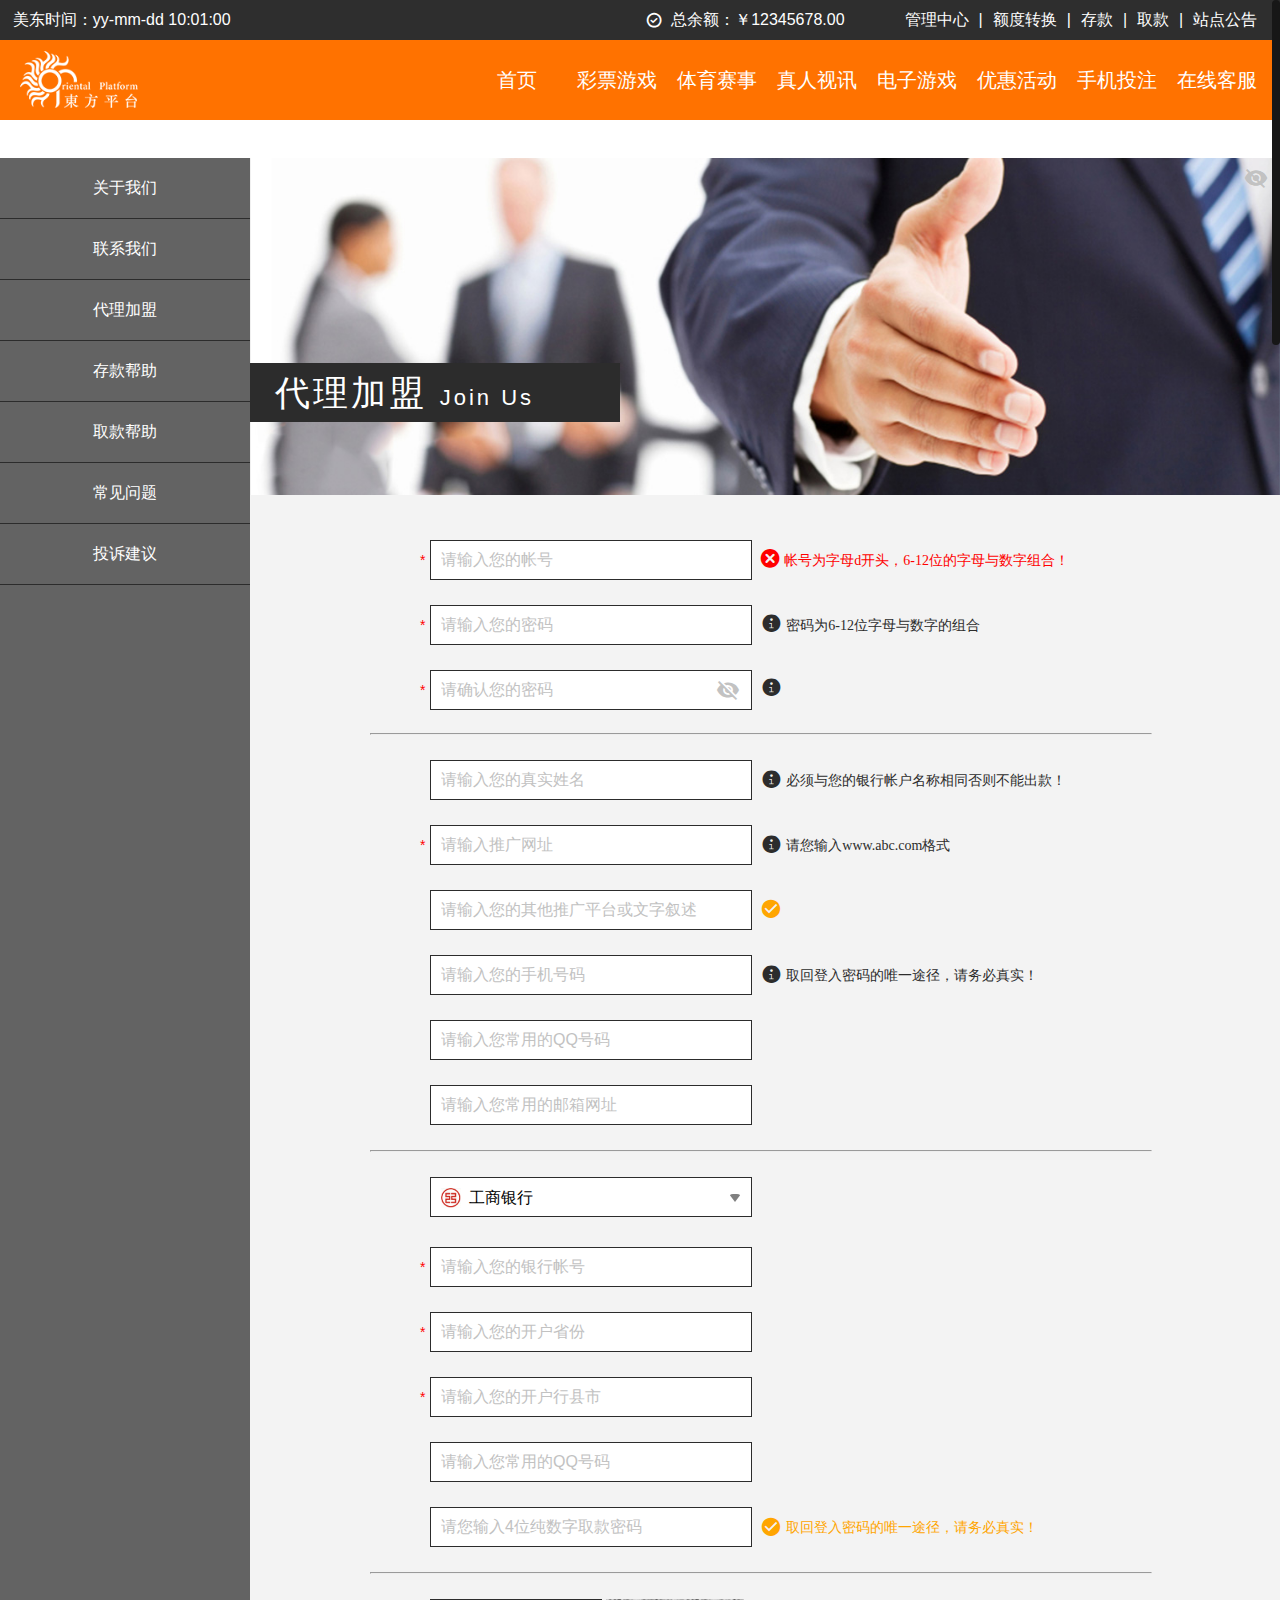
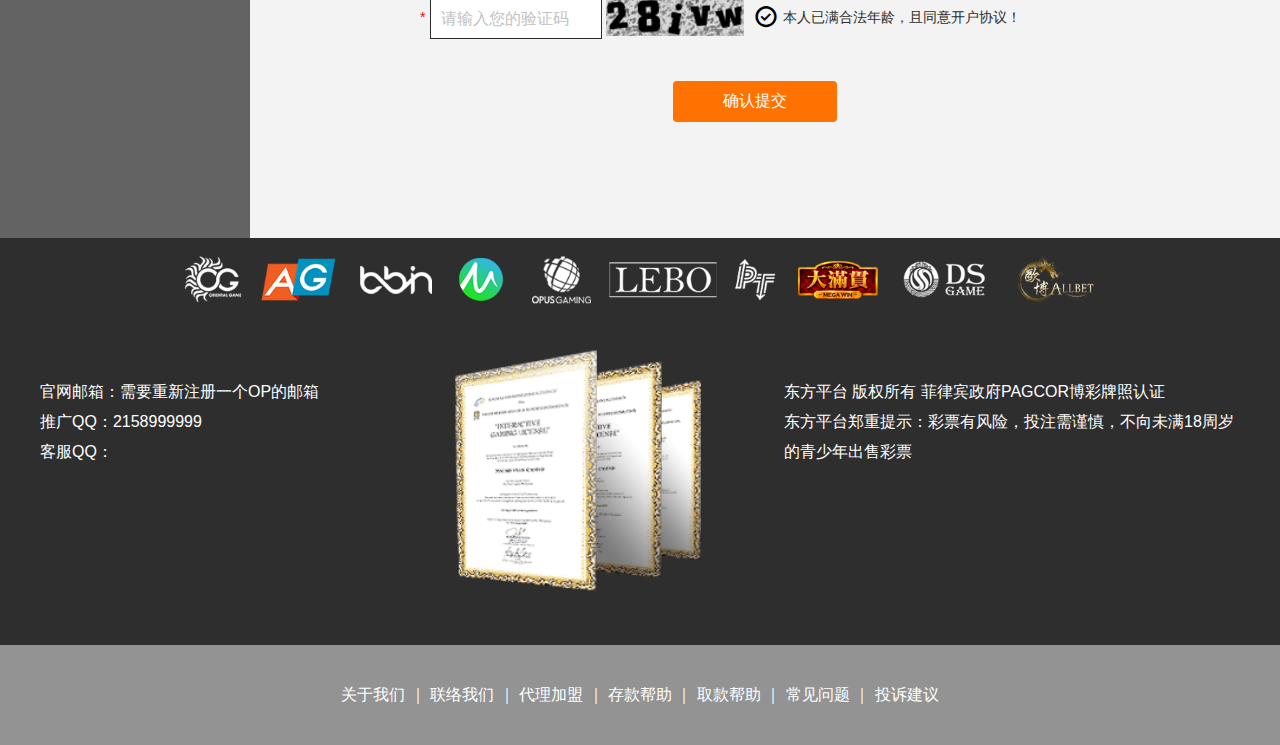
==== join.html @ 57358c48 "Add files via upload" ====
﻿<!DOCTYPE html>
<html>

<head>
    <title>代理加盟</title>
    <meta http-equiv="Content-Type" />
    <meta charset="UTF-8">
    <!--[if lt IE 9]>
    <script src="/js/html5shiv.js"></script>
    <![endif]-->
    <meta name="viewport" content="width=device-width, initial-scale=1">
    <link rel="stylesheet" href="stylesheets/marquee-prefixed.css" />
    <link rel="stylesheet" href="stylesheets/marquee.css" />
    <link rel="stylesheet" href="stylesheets/screen.css" />
    <link rel="stylesheet" href="css/icomoon.css" />

</head>

<body id="about">
    <!--header-->
    <nav id="nav"></nav>
    <!--************-->
    <div class="wrapper content">
        <div class="aboutbox joinbox wrapper-in">
            <div class="leftmenu">
                <a href="about.html">关于我们</a>
                <a href="contact.html">联系我们</a>
                <a href="join.html">代理加盟</a>
                <a href="deposit.html">存款帮助</a>
                <a href="withdraw.html">取款帮助</a>
                <a href="">常见问题</a>
                <a href="suggestion.html">投诉建议</a>
            </div>
            <div class="rightbox">
                <div class="banner">
                    <div class="banner-text">
                        <h1>代理加盟
                            <span>Join Us</span>
                        </h1>
                    </div>
                    <img src="images/banner/banner_03.jpg" alt="">
                </div>
                <div class="description">
                    <div class="formcenter">
                        <div class="formbox">
                            <div class="formgroup">
                                <span class="mark">*</span>
                                <input type="text" placeholder="请输入您的帐号">
                                <span class="mark icon-delete">帐号为字母d开头，6-12位的字母与数字组合！</span>
                            </div>
                            <div class="formgroup">
                                <span class="mark">*</span>
                                <input type="text" placeholder="请输入您的密码">
                                <span class="icon-visibility"></span>
                                <span class="mark text-black icon-information">密码为6-12位字母与数字的组合</span>
                            </div>
                            <div class="formgroup">
                                <span class="mark">*</span>
                                <div class="text-icon">
                                    <input type="text" placeholder="请确认您的密码">
                                    <span class="icon-visibility_off"></span>
                                </div>
                                <span class="text-black icon-information"></span>
                            </div>
                        </div>
                        <hr>
                        <div class="formbox">
                            <div class="formgroup nomark">
                                <input type="text" placeholder="请输入您的真实姓名">
                                <span class="mark text-black icon-information">必须与您的银行帐户名称相同否则不能出款！</span>
                            </div>
                            <div class="formgroup">
                                <span class="mark">*</span>
                                <input type="text" placeholder="请输入推广网址">
                                <span class="mark text-black icon-information">请您输入www.abc.com格式</span>
                            </div>
                            <div class="formgroup nomark">
                                <input type="text" placeholder="请输入您的其他推广平台或文字叙述">
                                <span class="text-orange icon-check_circle"></span>
                            </div>
                            <div class="formgroup nomark">
                                <input type="text" placeholder="请输入您的手机号码">
                                <span class="text-black mark icon-information">取回登入密码的唯一途径，请务必真实！</span>
                            </div>
                            <div class="formgroup nomark">
                                <input type="text" placeholder="请输入您常用的QQ号码">
                            </div>
                            <div class="formgroup nomark">
                                <input type="text" placeholder="请输入您常用的邮箱网址">
                            </div>
                        </div>
                        <hr>
                        <div class="formbox">
                            <div class="formgroup nomark choose">
                                <div class="choose-container">
                                    <div class="select"><img src="images/brand-icon.jpg" width="20">
                                        <h1>工商银行</h1>
                                    </div>
                                    <ul class="area-dropdown">
                                        <li class="bankname"><img src="images/brand-icon.jpg" width="20">
                                            <h1>工商银行</h1>
                                        </li>
                                        <li class="bankname"><img src="images/brand-icon.jpg" width="20">
                                            <h1>工商银行</h1>
                                        </li>
                                        <li class="bankname"><img src="images/brand-icon.jpg" width="20">
                                            <h1>工商银行</h1>
                                        </li>
                                        <li class="bankname"><img src="images/brand-icon.jpg" width="20">
                                            <h1>工商银行</h1>
                                        </li>
                                        <li class="bankname"><img src="images/brand-icon.jpg" width="20">
                                            <h1>工商银行</h1>
                                        </li>
                                    </ul>
                                </div>
                            </div>
                            <div class="formgroup">
                                <span class="mark">*</span>
                                <input type="text" placeholder="请输入您的银行帐号">
                            </div>
                            <div class="formgroup">
                                <span class="mark">*</span>
                                <input type="text" placeholder="请输入您的开户省份">
                                <span></span>
                            </div>
                            <div class="formgroup">
                                <span class="mark">*</span>
                                <input type="text" placeholder="请输入您的开户行县市">
                            </div>
                            <div class="formgroup nomark">
                                <input type="text" placeholder="请输入您常用的QQ号码">
                            </div>
                            <div class="formgroup nomark">
                                <input type="text" placeholder="请您输入4位纯数字取款密码">
                                <span class="icon-visibility_off"></span>
                                <span class="mark text-orange icon-check_circle">取回登入密码的唯一途径，请务必真实！</span>
                            </div>
                        </div>
                        <hr>
                        <div class="formbox">
                            <div class="formgroup verifyform">
                                <span class="mark">*</span>
                                <input type="text" placeholder="请输入您的验证码">
                                <img src="images/verify.jpg" alt="">
                                <span class="icon-checkmark"></span><span class="mark text-black">本人已满合法年龄，且同意开户协议！</span>
                            </div>
                        </div>
                    </div>
                    <div class="formbutton">
                        <button class="confirm">确认提交</button>
                    </div>
                </div>
            </div>
        </div>
    </div>
    <!---->
    <!--copyright-->
    <div class="copyright wrapper"></div>
    <!---->
    <!--footer-->
    <div class="footer wrapper"></div>

    <script src="js/jquery-1.12.3.min.js"></script>
    <script src="js/jquery.nicescroll.js"></script>
    <script src="js/html5zoo.js"></script>
    <script src="js/lovelygallery.js"></script>
    <script src="js/vue.min.js"></script>
    <script src="js/myjs.js"></script>
    <script>
        $('.choose-container').mouseover(function() {
            $('.select').addClass('up');
            $('.area-dropdown').css('visibility', 'visible');
        }).mouseout(function() {
            $('.select').removeClass('up');
            $('.area-dropdown').css('visibility', 'hidden');
        });
    </script>
</body>

</html>
---- stylesheets/marquee-prefixed.css ----
.marquee {
  overflow: hidden;
}
.marquee.marquee-speed-drowsy:before {
  -webkit-animation-duration: 30s;
          animation-duration: 30s;
}
.marquee.marquee-speed-slow:before {
  -webkit-animation-duration: 20s;
          animation-duration: 20s;
}
.marquee.marquee-speed-custom:before {
  -webkit-animation-duration: inherit;
          animation-duration: inherit;
}
.marquee.marquee-speed-normal:before {
  -webkit-animation-duration: 10s;
          animation-duration: 10s;
}
.marquee.marquee-speed-fast:before {
  -webkit-animation-duration: 7s;
          animation-duration: 7s;
}
.marquee.marquee-speed-swift:before {
  -webkit-animation-duration: 5s;
          animation-duration: 5s;
}
.marquee.marquee-speed-hyper:before {
  -webkit-animation-duration: 2s;
          animation-duration: 2s;
}
@-webkit-keyframes movement-smooth {
  from {
    -webkit-transform: translateX(0%);
            transform: translateX(0%);
    left: 100%;
  }
  to {
    -webkit-transform: translateX(-100%);
            transform: translateX(-100%);
    left: 0%;
  }
}
@keyframes movement-smooth {
  from {
    -webkit-transform: translateX(0%);
            transform: translateX(0%);
    left: 100%;
  }
  to {
    -webkit-transform: translateX(-100%);
            transform: translateX(-100%);
    left: 0%;
  }
}
@-webkit-keyframes movement-steps20 {
  0% {
    -webkit-transform: translateX(0%);
            transform: translateX(0%);
    left: 100%;
  }
  5%,
  9.99% {
    -webkit-transform: translateX(-5%);
            transform: translateX(-5%);
    left: 95%;
  }
  10%,
  14.99% {
    -webkit-transform: translateX(-10%);
            transform: translateX(-10%);
    left: 90%;
  }
  15%,
  19.99% {
    -webkit-transform: translateX(-15%);
            transform: translateX(-15%);
    left: 85%;
  }
  20%,
  24.99% {
    -webkit-transform: translateX(-20%);
            transform: translateX(-20%);
    left: 80%;
  }
  25%,
  29.99% {
    -webkit-transform: translateX(-25%);
            transform: translateX(-25%);
    left: 75%;
  }
  30%,
  34.99% {
    -webkit-transform: translateX(-30%);
            transform: translateX(-30%);
    left: 70%;
  }
  35%,
  39.99% {
    -webkit-transform: translateX(-35%);
            transform: translateX(-35%);
    left: 65%;
  }
  40%,
  44.99% {
    -webkit-transform: translateX(-40%);
            transform: translateX(-40%);
    left: 60%;
  }
  45%,
  49.99% {
    -webkit-transform: translateX(-45%);
            transform: translateX(-45%);
    left: 55%;
  }
  50%,
  54.99% {
    -webkit-transform: translateX(-50%);
            transform: translateX(-50%);
    left: 50%;
  }
  55%,
  59.99% {
    -webkit-transform: translateX(-55%);
            transform: translateX(-55%);
    left: 45%;
  }
  60%,
  64.99% {
    -webkit-transform: translateX(-60%);
            transform: translateX(-60%);
    left: 40%;
  }
  65%,
  69.99% {
    -webkit-transform: translateX(-65%);
            transform: translateX(-65%);
    left: 35%;
  }
  70%,
  74.99% {
    -webkit-transform: translateX(-70%);
            transform: translateX(-70%);
    left: 30%;
  }
  75%,
  79.99% {
    -webkit-transform: translateX(-75%);
            transform: translateX(-75%);
    left: 25%;
  }
  80%,
  84.99% {
    -webkit-transform: translateX(-80%);
            transform: translateX(-80%);
    left: 20%;
  }
  85%,
  89.99% {
    -webkit-transform: translateX(-85%);
            transform: translateX(-85%);
    left: 15%;
  }
  90%,
  94.99% {
    -webkit-transform: translateX(-90%);
            transform: translateX(-90%);
    left: 10%;
  }
  95%,
  99.99% {
    -webkit-transform: translateX(-95%);
            transform: translateX(-95%);
    left: 5%;
  }
  100% {
    -webkit-transform: translateX(-100%);
            transform: translateX(-100%);
    left: 0%;
  }
}
@keyframes movement-steps20 {
  0% {
    -webkit-transform: translateX(0%);
            transform: translateX(0%);
    left: 100%;
  }
  5%,
  9.99% {
    -webkit-transform: translateX(-5%);
            transform: translateX(-5%);
    left: 95%;
  }
  10%,
  14.99% {
    -webkit-transform: translateX(-10%);
            transform: translateX(-10%);
    left: 90%;
  }
  15%,
  19.99% {
    -webkit-transform: translateX(-15%);
            transform: translateX(-15%);
    left: 85%;
  }
  20%,
  24.99% {
    -webkit-transform: translateX(-20%);
            transform: translateX(-20%);
    left: 80%;
  }
  25%,
  29.99% {
    -webkit-transform: translateX(-25%);
            transform: translateX(-25%);
    left: 75%;
  }
  30%,
  34.99% {
    -webkit-transform: translateX(-30%);
            transform: translateX(-30%);
    left: 70%;
  }
  35%,
  39.99% {
    -webkit-transform: translateX(-35%);
            transform: translateX(-35%);
    left: 65%;
  }
  40%,
  44.99% {
    -webkit-transform: translateX(-40%);
            transform: translateX(-40%);
    left: 60%;
  }
  45%,
  49.99% {
    -webkit-transform: translateX(-45%);
            transform: translateX(-45%);
    left: 55%;
  }
  50%,
  54.99% {
    -webkit-transform: translateX(-50%);
            transform: translateX(-50%);
    left: 50%;
  }
  55%,
  59.99% {
    -webkit-transform: translateX(-55%);
            transform: translateX(-55%);
    left: 45%;
  }
  60%,
  64.99% {
    -webkit-transform: translateX(-60%);
            transform: translateX(-60%);
    left: 40%;
  }
  65%,
  69.99% {
    -webkit-transform: translateX(-65%);
            transform: translateX(-65%);
    left: 35%;
  }
  70%,
  74.99% {
    -webkit-transform: translateX(-70%);
            transform: translateX(-70%);
    left: 30%;
  }
  75%,
  79.99% {
    -webkit-transform: translateX(-75%);
            transform: translateX(-75%);
    left: 25%;
  }
  80%,
  84.99% {
    -webkit-transform: translateX(-80%);
            transform: translateX(-80%);
    left: 20%;
  }
  85%,
  89.99% {
    -webkit-transform: translateX(-85%);
            transform: translateX(-85%);
    left: 15%;
  }
  90%,
  94.99% {
    -webkit-transform: translateX(-90%);
            transform: translateX(-90%);
    left: 10%;
  }
  95%,
  99.99% {
    -webkit-transform: translateX(-95%);
            transform: translateX(-95%);
    left: 5%;
  }
  100% {
    -webkit-transform: translateX(-100%);
            transform: translateX(-100%);
    left: 0%;
  }
}
@-webkit-keyframes movement-steps10 {
  0% {
    -webkit-transform: translateX(0%);
            transform: translateX(0%);
    left: 100%;
  }
  10%,
  19.99% {
    -webkit-transform: translateX(-10%);
            transform: translateX(-10%);
    left: 90%;
  }
  20%,
  29.99% {
    -webkit-transform: translateX(-20%);
            transform: translateX(-20%);
    left: 80%;
  }
  30%,
  39.99% {
    -webkit-transform: translateX(-30%);
            transform: translateX(-30%);
    left: 70%;
  }
  40%,
  49.99% {
    -webkit-transform: translateX(-40%);
            transform: translateX(-40%);
    left: 60%;
  }
  50%,
  59.99% {
    -webkit-transform: translateX(-50%);
            transform: translateX(-50%);
    left: 50%;
  }
  60%,
  69.99% {
    -webkit-transform: translateX(-60%);
            transform: translateX(-60%);
    left: 40%;
  }
  70%,
  79.99% {
    -webkit-transform: translateX(-70%);
            transform: translateX(-70%);
    left: 30%;
  }
  80%,
  89.99% {
    -webkit-transform: translateX(-80%);
            transform: translateX(-80%);
    left: 20%;
  }
  90%,
  99.99% {
    -webkit-transform: translateX(-90%);
            transform: translateX(-90%);
    left: 10%;
  }
  100% {
    -webkit-transform: translateX(-100%);
            transform: translateX(-100%);
    left: 0%;
  }
}
@keyframes movement-steps10 {
  0% {
    -webkit-transform: translateX(0%);
            transform: translateX(0%);
    left: 100%;
  }
  10%,
  19.99% {
    -webkit-transform: translateX(-10%);
            transform: translateX(-10%);
    left: 90%;
  }
  20%,
  29.99% {
    -webkit-transform: translateX(-20%);
            transform: translateX(-20%);
    left: 80%;
  }
  30%,
  39.99% {
    -webkit-transform: translateX(-30%);
            transform: translateX(-30%);
    left: 70%;
  }
  40%,
  49.99% {
    -webkit-transform: translateX(-40%);
            transform: translateX(-40%);
    left: 60%;
  }
  50%,
  59.99% {
    -webkit-transform: translateX(-50%);
            transform: translateX(-50%);
    left: 50%;
  }
  60%,
  69.99% {
    -webkit-transform: translateX(-60%);
            transform: translateX(-60%);
    left: 40%;
  }
  70%,
  79.99% {
    -webkit-transform: translateX(-70%);
            transform: translateX(-70%);
    left: 30%;
  }
  80%,
  89.99% {
    -webkit-transform: translateX(-80%);
            transform: translateX(-80%);
    left: 20%;
  }
  90%,
  99.99% {
    -webkit-transform: translateX(-90%);
            transform: translateX(-90%);
    left: 10%;
  }
  100% {
    -webkit-transform: translateX(-100%);
            transform: translateX(-100%);
    left: 0%;
  }
}
@-webkit-keyframes movement-steps5 {
  0%,
  19.99% {
    -webkit-transform: translateX(0%);
            transform: translateX(0%);
    left: 100%;
  }
  20%,
  39.99% {
    -webkit-transform: translateX(-20%);
            transform: translateX(-20%);
    left: 80%;
  }
  40%,
  59.99% {
    -webkit-transform: translateX(-40%);
            transform: translateX(-40%);
    left: 60%;
  }
  60%,
  79.99% {
    -webkit-transform: translateX(-60%);
            transform: translateX(-60%);
    left: 40%;
  }
  80%,
  99.99% {
    -webkit-transform: translateX(-80%);
            transform: translateX(-80%);
    left: 20%;
  }
  100% {
    -webkit-transform: translateX(-100%);
            transform: translateX(-100%);
    left: 0%;
  }
}
@keyframes movement-steps5 {
  0%,
  19.99% {
    -webkit-transform: translateX(0%);
            transform: translateX(0%);
    left: 100%;
  }
  20%,
  39.99% {
    -webkit-transform: translateX(-20%);
            transform: translateX(-20%);
    left: 80%;
  }
  40%,
  59.99% {
    -webkit-transform: translateX(-40%);
            transform: translateX(-40%);
    left: 60%;
  }
  60%,
  79.99% {
    -webkit-transform: translateX(-60%);
            transform: translateX(-60%);
    left: 40%;
  }
  80%,
  99.99% {
    -webkit-transform: translateX(-80%);
            transform: translateX(-80%);
    left: 20%;
  }
  100% {
    -webkit-transform: translateX(-100%);
            transform: translateX(-100%);
    left: 0%;
  }
}
.marquee.marquee-movement-smooth:before {
  -webkit-animation-name: movement-smooth;
          animation-name: movement-smooth;
}
.marquee.marquee-movement-steps20:before {
  -webkit-animation-name: movement-steps20;
          animation-name: movement-steps20;
}
.marquee.marquee-movement-steps10:before {
  -webkit-animation-name: movement-steps10;
          animation-name: movement-steps10;
}
.marquee.marquee-movement-steps5:before {
  -webkit-animation-name: movement-steps5;
          animation-name: movement-steps5;
}
.marquee.marquee-direction-left:before,
.marquee.marquee-direction-normal:before {
  -webkit-animation-direction: normal;
          animation-direction: normal;
}
.marquee.marquee-direction-alternate:before {
  -webkit-animation-direction: alternate;
          animation-direction: alternate;
}
.marquee.marquee-direction-right:before,
.marquee.marquee-direction-reverse:before {
  -webkit-animation-direction: reverse;
          animation-direction: reverse;
}
.marquee:before {
  content: attr(data-marquee);
  white-space: nowrap;
  position: relative;
  -webkit-transform: translateX(-50%);
      -ms-transform: translateX(-50%);
          transform: translateX(-50%);
  display: inline-block;
  left: 50%;
  -webkit-animation: linear infinite;
          animation: linear infinite;
}
.marquee:before {
  -webkit-animation-duration: 10s;
          animation-duration: 10s;
}
.marquee:before {
  -webkit-animation-name: movement-smooth;
          animation-name: movement-smooth;
}
.marquee:before {
  -webkit-animation-direction: normal;
          animation-direction: normal;
}
---- stylesheets/marquee.css ----
.marquee {
  overflow: hidden;
  text-align: left;
}
.marquee.marquee-speed-drowsy:before {
  animation-duration: 30s;
}
.marquee.marquee-speed-slow:before {
  animation-duration: 20s;
}
.marquee.marquee-speed-custom:before {
  animation-duration: inherit;
}
.marquee.marquee-speed-normal:before {
  animation-duration: 10s;
}
.marquee.marquee-speed-fast:before {
  animation-duration: 7s;
}
.marquee.marquee-speed-swift:before {
  animation-duration: 5s;
}
.marquee.marquee-speed-hyper:before {
  animation-duration: 2s;
}
@keyframes movement-smooth {
  from {
    transform: translateX(0%);
    left: 100%;
  }
  to {
    transform: translateX(-100%);
    left: 0%;
  }
}
@keyframes movement-steps20 {
  0% {
    transform: translateX(0%);
    left: 100%;
  }
  5%,
  9.99% {
    transform: translateX(-5%);
    left: 95%;
  }
  10%,
  14.99% {
    transform: translateX(-10%);
    left: 90%;
  }
  15%,
  19.99% {
    transform: translateX(-15%);
    left: 85%;
  }
  20%,
  24.99% {
    transform: translateX(-20%);
    left: 80%;
  }
  25%,
  29.99% {
    transform: translateX(-25%);
    left: 75%;
  }
  30%,
  34.99% {
    transform: translateX(-30%);
    left: 70%;
  }
  35%,
  39.99% {
    transform: translateX(-35%);
    left: 65%;
  }
  40%,
  44.99% {
    transform: translateX(-40%);
    left: 60%;
  }
  45%,
  49.99% {
    transform: translateX(-45%);
    left: 55%;
  }
  50%,
  54.99% {
    transform: translateX(-50%);
    left: 50%;
  }
  55%,
  59.99% {
    transform: translateX(-55%);
    left: 45%;
  }
  60%,
  64.99% {
    transform: translateX(-60%);
    left: 40%;
  }
  65%,
  69.99% {
    transform: translateX(-65%);
    left: 35%;
  }
  70%,
  74.99% {
    transform: translateX(-70%);
    left: 30%;
  }
  75%,
  79.99% {
    transform: translateX(-75%);
    left: 25%;
  }
  80%,
  84.99% {
    transform: translateX(-80%);
    left: 20%;
  }
  85%,
  89.99% {
    transform: translateX(-85%);
    left: 15%;
  }
  90%,
  94.99% {
    transform: translateX(-90%);
    left: 10%;
  }
  95%,
  99.99% {
    transform: translateX(-95%);
    left: 5%;
  }
  100% {
    transform: translateX(-100%);
    left: 0%;
  }
}
@keyframes movement-steps10 {
  0% {
    transform: translateX(0%);
    left: 100%;
  }
  10%,
  19.99% {
    transform: translateX(-10%);
    left: 90%;
  }
  20%,
  29.99% {
    transform: translateX(-20%);
    left: 80%;
  }
  30%,
  39.99% {
    transform: translateX(-30%);
    left: 70%;
  }
  40%,
  49.99% {
    transform: translateX(-40%);
    left: 60%;
  }
  50%,
  59.99% {
    transform: translateX(-50%);
    left: 50%;
  }
  60%,
  69.99% {
    transform: translateX(-60%);
    left: 40%;
  }
  70%,
  79.99% {
    transform: translateX(-70%);
    left: 30%;
  }
  80%,
  89.99% {
    transform: translateX(-80%);
    left: 20%;
  }
  90%,
  99.99% {
    transform: translateX(-90%);
    left: 10%;
  }
  100% {
    transform: translateX(-100%);
    left: 0%;
  }
}
@keyframes movement-steps5 {
  0%,
  19.99% {
    transform: translateX(0%);
    left: 100%;
  }
  20%,
  39.99% {
    transform: translateX(-20%);
    left: 80%;
  }
  40%,
  59.99% {
    transform: translateX(-40%);
    left: 60%;
  }
  60%,
  79.99% {
    transform: translateX(-60%);
    left: 40%;
  }
  80%,
  99.99% {
    transform: translateX(-80%);
    left: 20%;
  }
  100% {
    transform: translateX(-100%);
    left: 0%;
  }
}
.marquee.marquee-movement-smooth:before {
  animation-name: movement-smooth;
}
.marquee.marquee-movement-steps20:before {
  animation-name: movement-steps20;
}
.marquee.marquee-movement-steps10:before {
  animation-name: movement-steps10;
}
.marquee.marquee-movement-steps5:before {
  animation-name: movement-steps5;
}
.marquee.marquee-direction-left:before,
.marquee.marquee-direction-normal:before {
  animation-direction: normal;
}
.marquee.marquee-direction-alternate:before {
  animation-direction: alternate;
}
.marquee.marquee-direction-right:before,
.marquee.marquee-direction-reverse:before {
  animation-direction: reverse;
}
.marquee:before {
  content: attr(data-marquee);
  white-space: nowrap;
  position: relative;
  transform: translateX(-50%);
  display: inline-block;
  left: 50%;
  animation: linear infinite;
}
.marquee:before {
  animation-duration: 10s;
}
.marquee:before {
  animation-name: movement-smooth;
}
.marquee:before {
  animation-direction: normal;
}
---- stylesheets/screen.css ----
/* Welcome to Compass.
* In this file you should write your main styles. (or centralize your imports)
* Import this file using the following HTML or equivalent:
* <link href="/stylesheets/screen.css" media="screen, projection" rel="stylesheet" type="text/css" /> */
@import url(reset.css);
/*
*********useage*********
@include POS(475px,75px);
@include css3(transition,all 1s ease);
@include css3(box-shadow,0px 0px 14px #ffffff);
@include css3(border-radius,20px);
border: 2px solid #6d4b00;
left: calc(50% - 82.5px);
@include linear-gradient(#db3542, #bc2741);
@include range-width-in(0,0){}
@include grid( 5, 5%);
*********tableuseage*********
.tablestyle{
    table{
        margin: 0 auto;
        border-collapse: separate;
        border-spacing: 2px!important;
        font-size: 16px;
        line-height:1.5;
    }
    table tr td{
        text-align: center;
        padding: 5px;
    }
    table tr:nth-child(odd) {
          background-color: rgba(76, 46, 0, 0.17);
        }
        span{
            @include midtext();
            font-size: 23px;
        }
}
*/
/*
*********animation*********
@include css3(transition,all 1s ease);
@include css3(animation,opacitylight 2s infinite linear);
@include keyframes(opacitylight) {
    0% {
        opacity: 0;
    }
    50% {
        opacity: 1;
    }
    100% {
        opacity: 0;
    }
}
*/
/*
@media screen and (min-width: 0px) and (max-width:640px) {}
@media screen and (min-width: 641px) and (max-width:1200px) {}
@media screen and (min-width: 1201px) and (max-width:2000px) {}
*/
/*zindex*/
/*linear-gradient*/
/*midtext*/
/*stext*/
/*specify*/
/*keyframes*/
/*Responsive*/
/*radius*/
/*boxshadow*/
/*POS*/
/*clearfix*/
/*changebg*/
/*gridbox*/
@import url(iconstyle.css);
/* line 10, ../sass/screen.scss */
a {
  text-decoration: none;
}

/* line 14, ../sass/screen.scss */
li {
  list-style: none;
}

/* line 18, ../sass/screen.scss */
body {
  width: 100%;
  background: #fff;
  font: normal 16px/20px "Microsoft Yahei", -apple-system, "Helvetica Neue", Roboto, "Segoe UI", sans-serif;
}

/* line 24, ../sass/screen.scss */
.wrapper {
  min-width: 1000px;
  width: 100%;
  height: auto;
  margin: 0 auto;
}

/* line 31, ../sass/screen.scss */
.wrapper-in {
  max-width: 1280px;
  min-width: 1000px;
  height: 100%;
  margin: 0 auto;
  position: relative;
  overflow: hidden;
}

/* line 40, ../sass/screen.scss */
nav {
  z-index: 5;
  position: relative;
}

/* line 46, ../sass/screen.scss */
.topnav .loginf {
  z-index: 10;
  padding: 0 1%;
  height: 40px;
  width: 98%;
  background: #2e2e2e;
  line-height: 40px;
  color: #fff;
}
/* line 54, ../sass/screen.scss */
.topnav .loginf a {
  color: #fff;
}
/* line 57, ../sass/screen.scss */
.topnav .loginf .time {
  float: left;
}
/* line 60, ../sass/screen.scss */
.topnav .loginf .inf {
  float: right;
}
/* line 62, ../sass/screen.scss */
.topnav .loginf .inf i {
  font-size: 18px;
  vertical-align: -3px;
  margin-right: 8px;
}
/* line 70, ../sass/screen.scss */
.topnav .list > ul {
  -webkit-transition: all 0.3s ease;
  -moz-transition: all 0.3s ease;
  -ms-transition: all 0.3s ease;
  -o-transition: all 0.3s ease;
  transition: all 0.3s ease;
  cursor: pointer;
  position: relative;
}
/* line 74, ../sass/screen.scss */
.topnav .list > ul:hover {
  background: #000;
}
/* line 76, ../sass/screen.scss */
.topnav .list > ul:hover .list_s {
  max-height: 1000px;
  opacity: 1;
}
/* line 82, ../sass/screen.scss */
.topnav .list > ul .list_b {
  padding: 0 10px;
  max-width: 80px;
  text-align: center;
}
/* line 87, ../sass/screen.scss */
.topnav .list > ul .list_s {
  -webkit-transition: all 0.4s ease;
  -moz-transition: all 0.4s ease;
  -ms-transition: all 0.4s ease;
  -o-transition: all 0.4s ease;
  transition: all 0.4s ease;
  overflow: hidden;
  max-height: 0;
  opacity: 0;
  position: absolute;
  width: 300px;
  top: 40px;
  background: #000;
  z-index: 9;
  left: calc(50% - 150px);
  line-height: 35px;
  font-size: 14px;
}
/* line 101, ../sass/screen.scss */
.topnav .list > ul .list_s_biglist {
  width: 600px;
  left: calc(50% - 300px);
}
/* line 104, ../sass/screen.scss */
.topnav .list > ul .list_s_biglist ul {
  float: left;
  width: calc( 25% - 1px);
  text-align: center;
  border-right: 1px solid rgba(255, 255, 255, 0.3);
  margin: 10px 0;
  min-height: 175px;
}
/* line 111, ../sass/screen.scss */
.topnav .list > ul .list_s_biglist ul .list_s_title {
  font-weight: 900;
}
/* line 113, ../sass/screen.scss */
.topnav .list > ul .list_s_biglist ul .list_s_title div {
  color: #fff000;
}
/* line 117, ../sass/screen.scss */
.topnav .list > ul .list_s_biglist ul:last-child {
  border-right: 0px solid rgba(255, 255, 255, 0.3);
}
/* line 120, ../sass/screen.scss */
.topnav .list > ul .list_s_biglist ul li {
  -webkit-transition: all 0.3s ease;
  -moz-transition: all 0.3s ease;
  -ms-transition: all 0.3s ease;
  -o-transition: all 0.3s ease;
  transition: all 0.3s ease;
}
/* line 122, ../sass/screen.scss */
.topnav .list > ul .list_s_biglist ul li:hover {
  background: rgba(255, 255, 255, 0.2);
}
/* line 129, ../sass/screen.scss */
.topnav .list > * {
  float: left;
}
/* line 132, ../sass/screen.scss */
.topnav .list .list_account {
  margin-right: 40px;
}
/* line 134, ../sass/screen.scss */
.topnav .list .list_account a div {
  max-width: none;
}
/* line 137, ../sass/screen.scss */
.topnav .list .list_account .list_s {
  padding: 0 10px;
}
/* line 139, ../sass/screen.scss */
.topnav .list .list_account .list_s .inf_name {
  color: #fff000;
  text-align: center;
  margin-top: 5px;
  border-bottom: 1px solid rgba(255, 255, 255, 0.3);
  overflow: hidden;
  text-overflow: ellipsis;
  white-space: nowrap;
}
/* line 146, ../sass/screen.scss */
.topnav .list .list_account .list_s .inf_money {
  line-height: 25px;
  border-bottom: 1px solid rgba(255, 255, 255, 0.3);
}
/* line 150, ../sass/screen.scss */
.topnav .list .list_account .list_s .listbtn {
  width: 100%;
  margin: 5px 0;
  text-align: center;
  border: 1px solid rgba(255, 255, 255, 0.3);
  -webkit-border-radius: 10px;
  -moz-border-radius: 10px;
  -ms-border-radius: 10px;
  -o-border-radius: 10px;
  border-radius: 10px;
  -webkit-transition: all 0.3s ease;
  -moz-transition: all 0.3s ease;
  -ms-transition: all 0.3s ease;
  -o-transition: all 0.3s ease;
  transition: all 0.3s ease;
}
/* line 157, ../sass/screen.scss */
.topnav .list .list_account .list_s .listbtn div {
  -webkit-transition: all 0.3s ease;
  -moz-transition: all 0.3s ease;
  -ms-transition: all 0.3s ease;
  -o-transition: all 0.3s ease;
  transition: all 0.3s ease;
}
/* line 160, ../sass/screen.scss */
.topnav .list .list_account .list_s .listbtn:hover {
  border: 1px solid #fff000;
}
/* line 162, ../sass/screen.scss */
.topnav .list .list_account .list_s .listbtn:hover div {
  color: #fff000;
}
/* line 170, ../sass/screen.scss */
.topnav .topnav {
  height: 80px;
  background: #ff7200;
  padding: 0 1%;
  width: 98%;
}
/* line 175, ../sass/screen.scss */
.topnav .topnav .logo {
  float: left;
  height: 100%;
}
/* line 178, ../sass/screen.scss */
.topnav .topnav .logo img {
  vertical-align: middle;
  height: 100%;
}
/* line 183, ../sass/screen.scss */
.topnav .topnav .topnav_list {
  line-height: 80px;
  font-size: 20px;
  float: right;
}
/* line 188, ../sass/screen.scss */
.topnav .topnav .topnav_list > .listadd:after {
  -webkit-transition: all 0.3s ease;
  -moz-transition: all 0.3s ease;
  -ms-transition: all 0.3s ease;
  -o-transition: all 0.3s ease;
  transition: all 0.3s ease;
  content: "";
  position: absolute;
  top: 60px;
  left: calc(50% - 10px);
  border: 10px solid transparent;
  border-bottom: 10px solid transparent;
}
/* line 197, ../sass/screen.scss */
.topnav .topnav .topnav_list > .listadd:hover:after {
  border-bottom: 10px solid #000;
}
/* line 201, ../sass/screen.scss */
.topnav .topnav .topnav_list > ul {
  width: 100px;
}
/* line 203, ../sass/screen.scss */
.topnav .topnav .topnav_list > ul div {
  color: #fff;
}
/* line 206, ../sass/screen.scss */
.topnav .topnav .topnav_list > ul:hover {
  background: #ff4800;
}
/* line 210, ../sass/screen.scss */
.topnav .topnav .topnav_list > ul .list_b {
  padding: 0 10px;
}
/* line 213, ../sass/screen.scss */
.topnav .topnav .topnav_list > ul .list_s {
  width: 300px;
  top: 80px;
  background: #000;
  left: calc(50% - 150px);
  line-height: 35px;
}
/* line 219, ../sass/screen.scss */
.topnav .topnav .topnav_list > ul .list_s .list_s_in {
  width: 50%;
  float: left;
  text-align: center;
  padding: 10px 0;
  line-height: 25px;
  color: #fff;
  font-size: 14px;
  -webkit-transition: all 0.3s ease;
  -moz-transition: all 0.3s ease;
  -ms-transition: all 0.3s ease;
  -o-transition: all 0.3s ease;
  transition: all 0.3s ease;
}
/* line 228, ../sass/screen.scss */
.topnav .topnav .topnav_list > ul .list_s .list_s_in:hover {
  color: #ff7200;
  background: #222;
}

/* line 239, ../sass/screen.scss */
.topbanner {
  width: 100%;
}

/* line 243, ../sass/screen.scss */
.lotterybox {
  margin-top: -80px;
  background: #2e2e2e;
  font-size: 14px;
  color: #fff;
  overflow: hidden;
}
/* line 249, ../sass/screen.scss */
.lotterybox > div {
  float: left;
}
/* line 252, ../sass/screen.scss */
.lotterybox .header {
  height: 40px;
  line-height: 40px;
  padding: 0 10px;
}
/* line 257, ../sass/screen.scss */
.lotterybox .lotterybox_left {
  width: 75%;
}
/* line 259, ../sass/screen.scss */
.lotterybox .lotterybox_left .lotterybox_left_heaher {
  background: #ff7200;
  font-size: 16px;
}
/* line 262, ../sass/screen.scss */
.lotterybox .lotterybox_left .lotterybox_left_heaher i {
  font-size: 24px;
  vertical-align: middle;
  float: left;
  line-height: 40px;
  margin-right: 10px;
}
/* line 270, ../sass/screen.scss */
.lotterybox .lotterybox_left .toplottery {
  overflow: hidden;
  font-size: 20px;
  text-align: center;
}
/* line 274, ../sass/screen.scss */
.lotterybox .lotterybox_left .toplottery li {
  float: left;
  margin-right: 0;
  margin-bottom: 0;
  width: 20%;
  position: relative;
  cursor: pointer;
  height: 155px;
  overflow: hidden;
}
/* line 235, ../sass/mixin.scss */
.lotterybox .lotterybox_left .toplottery li:nth-child(5n) {
  margin-right: 0;
}
/* line 280, ../sass/screen.scss */
.lotterybox .lotterybox_left .toplottery li:after {
  content: "";
  position: absolute;
  top: 0;
  left: 0;
  width: 100%;
  height: 100%;
  background: transparent;
  -webkit-transition: all 0.3s ease;
  -moz-transition: all 0.3s ease;
  -ms-transition: all 0.3s ease;
  -o-transition: all 0.3s ease;
  transition: all 0.3s ease;
}
/* line 291, ../sass/screen.scss */
.lotterybox .lotterybox_left .toplottery li:hover:after {
  background: rgba(0, 0, 0, 0.5);
}
/* line 294, ../sass/screen.scss */
.lotterybox .lotterybox_left .toplottery li:hover .toplotterytxt {
  -webkit-transform: scale(1.1) translatey(-50%);
  -moz-transform: scale(1.1) translatey(-50%);
  -ms-transform: scale(1.1) translatey(-50%);
  -o-transform: scale(1.1) translatey(-50%);
  transform: scale(1.1) translatey(-50%);
}
/* line 297, ../sass/screen.scss */
.lotterybox .lotterybox_left .toplottery li:hover img {
  -webkit-transform: scale(1.2);
  -moz-transform: scale(1.2);
  -ms-transform: scale(1.2);
  -o-transform: scale(1.2);
  transform: scale(1.2);
}
/* line 301, ../sass/screen.scss */
.lotterybox .lotterybox_left .toplottery li img {
  top: 0;
  left: 0;
  width: 100%;
  height: auto;
  position: relative;
  vertical-align: middle;
  -webkit-transform: translatey(-50%) translatez(-50%);
  -moz-transform: translatey(-50%) translatez(-50%);
  -ms-transform: translatey(-50%) translatez(-50%);
  -o-transform: translatey(-50%) translatez(-50%);
  transform: translatey(-50%) translatez(-50%);
  -webkit-transition: all 1s ease;
  -moz-transition: all 1s ease;
  -ms-transition: all 1s ease;
  -o-transition: all 1s ease;
  transition: all 1s ease;
}
/* line 311, ../sass/screen.scss */
.lotterybox .lotterybox_left .toplottery li .toplotterytxt {
  position: absolute;
  width: 100%;
  -webkit-transform: translatey(-50%);
  -moz-transform: translatey(-50%);
  -ms-transform: translatey(-50%);
  -o-transform: translatey(-50%);
  transform: translatey(-50%);
  -webkit-transition: all 0.2s ease;
  -moz-transition: all 0.2s ease;
  -ms-transition: all 0.2s ease;
  -o-transition: all 0.2s ease;
  transition: all 0.2s ease;
  top: 50%;
  color: #fff;
  z-index: 5;
  text-shadow: 0px 0px 5px #000000;
}
/* line 323, ../sass/screen.scss */
.lotterybox .lotterybox_left .alllottery {
  padding: 25px 15px;
  overflow: hidden;
  width: calc(100% - 30px);
  position: relative;
}
/* line 328, ../sass/screen.scss */
.lotterybox .lotterybox_left .alllottery .alllottery_grid {
  float: left;
  width: calc(50% - 70px - 1px);
  padding: 0 35px;
}
/* line 332, ../sass/screen.scss */
.lotterybox .lotterybox_left .alllottery .alllottery_grid header {
  color: #ff7200;
  font-size: 20px;
  line-height: 45px;
  padding-left: 10px;
  padding-top: 5px;
}
/* line 339, ../sass/screen.scss */
.lotterybox .lotterybox_left .alllottery .alllottery_grid .gamelist {
  font-size: 16px;
  background: #171717;
  padding: 5px;
  overflow: hidden;
}
/* line 344, ../sass/screen.scss */
.lotterybox .lotterybox_left .alllottery .alllottery_grid .gamelist li {
  float: left;
  padding: 8px;
  padding-right: 20px;
  position: relative;
}
/* line 349, ../sass/screen.scss */
.lotterybox .lotterybox_left .alllottery .alllottery_grid .gamelist li:after {
  font-size: 14px;
  width: 18px;
  height: 18px;
  position: absolute;
  text-align: center;
  -webkit-border-radius: 50%;
  -moz-border-radius: 50%;
  -ms-border-radius: 50%;
  -o-border-radius: 50%;
  border-radius: 50%;
  top: 8px;
  right: -0px;
  padding: 0 1px;
}
/* line 360, ../sass/screen.scss */
.lotterybox .lotterybox_left .alllottery .alllottery_grid .gamelist li div {
  color: #fff;
  -webkit-transition: all 0.3s ease;
  -moz-transition: all 0.3s ease;
  -ms-transition: all 0.3s ease;
  -o-transition: all 0.3s ease;
  transition: all 0.3s ease;
}
/* line 365, ../sass/screen.scss */
.lotterybox .lotterybox_left .alllottery .alllottery_grid .gamelist li:hover div {
  color: #ff7200;
}
/* line 371, ../sass/screen.scss */
.lotterybox .lotterybox_left .alllottery .alllottery_grid .gamelist .tag_hot:after {
  content: "H";
  background: #da0000;
}
/* line 377, ../sass/screen.scss */
.lotterybox .lotterybox_left .alllottery .alllottery_grid .gamelist .tag_new:after {
  content: "N";
  background: #971cff;
}
/* line 384, ../sass/screen.scss */
.lotterybox .lotterybox_left .alllottery .alllottery_left {
  border-right: 1px solid #5c5c5c;
}
/* line 389, ../sass/screen.scss */
.lotterybox .lotterybox_right {
  width: 25%;
}
/* line 391, ../sass/screen.scss */
.lotterybox .lotterybox_right .totalaward {
  text-align: right;
  position: relative;
}
/* line 394, ../sass/screen.scss */
.lotterybox .lotterybox_right .totalaward:after {
  content: "";
  border-color: #ff7200 transparent transparent transparent;
  border-style: solid solid solid solid;
  border-width: 40px 40px 0px 0px;
  height: 0px;
  width: 0px;
  position: absolute;
  top: 0;
  left: 0;
}
/* line 405, ../sass/screen.scss */
.lotterybox .lotterybox_right .totalaward span {
  font-size: 20px;
  margin: 0 5px;
  color: #ff7200;
  font-weight: 900;
}
/* line 410, ../sass/screen.scss */
.lotterybox .lotterybox_right .totalaward span:before {
  content: "$";
}
/* line 415, ../sass/screen.scss */
.lotterybox .lotterybox_right .lottery_toppop {
  background: #ff7200;
  color: #fff;
  padding: 20px;
  margin-bottom: -1000px;
  padding-bottom: 1020px;
}
/* line 421, ../sass/screen.scss */
.lotterybox .lotterybox_right .lottery_toppop header {
  font-size: 20px;
  letter-spacing: 5px;
  line-height: 35px;
  padding-bottom: 10px;
}
/* line 426, ../sass/screen.scss */
.lotterybox .lotterybox_right .lottery_toppop header span {
  font-size: 16px;
  letter-spacing: 0px;
}
/* line 431, ../sass/screen.scss */
.lotterybox .lotterybox_right .lottery_toppop .lottery_toppop_list {
  width: 100%;
  overflow: hidden;
}
/* line 434, ../sass/screen.scss */
.lotterybox .lotterybox_right .lottery_toppop .lottery_toppop_list li {
  float: left;
  width: calc( 50% - 2px - 2.5%);
  border: 1px solid #fff;
  margin-right: 5%;
  margin-bottom: 5%;
  -webkit-border-radius: 5px;
  -moz-border-radius: 5px;
  -ms-border-radius: 5px;
  -o-border-radius: 5px;
  border-radius: 5px;
  text-align: center;
  -webkit-transition: all 0.3s ease;
  -moz-transition: all 0.3s ease;
  -ms-transition: all 0.3s ease;
  -o-transition: all 0.3s ease;
  transition: all 0.3s ease;
}
/* line 443, ../sass/screen.scss */
.lotterybox .lotterybox_right .lottery_toppop .lottery_toppop_list li div {
  color: #fff;
  padding: 5%;
}
/* line 447, ../sass/screen.scss */
.lotterybox .lotterybox_right .lottery_toppop .lottery_toppop_list li:nth-child(2n+2) {
  margin-right: 0%;
}
/* line 450, ../sass/screen.scss */
.lotterybox .lotterybox_right .lottery_toppop .lottery_toppop_list li:hover {
  background: #fff;
}
/* line 452, ../sass/screen.scss */
.lotterybox .lotterybox_right .lottery_toppop .lottery_toppop_list li:hover div {
  color: #ff7200;
}
/* line 458, ../sass/screen.scss */
.lotterybox .lotterybox_right .lottery_toppop .popbanners {
  margin-top: 10px;
}
/* line 460, ../sass/screen.scss */
.lotterybox .lotterybox_right .lottery_toppop .popbanners img {
  width: 100%;
}

/* line 468, ../sass/screen.scss */
.game_orther {
  margin-top: 40px;
  overflow: hidden;
  position: relative;
  z-index: 5;
}
/* line 473, ../sass/screen.scss */
.game_orther li {
  overflow: hidden;
  float: left;
  margin-right: 3%;
  margin-bottom: 3%;
  width: 31.33333%;
  position: relative;
}
/* line 235, ../sass/mixin.scss */
.game_orther li:nth-child(3n) {
  margin-right: 0;
}
/* line 477, ../sass/screen.scss */
.game_orther li img {
  width: 100%;
  vertical-align: middle;
}
/* line 481, ../sass/screen.scss */
.game_orther li .title {
  width: 100%;
  position: absolute;
  bottom: 100px;
  text-align: center;
  z-index: 5;
  color: #fff;
  font-size: 20px;
  letter-spacing: 3px;
  -webkit-transform: translatey(-50%);
  -moz-transform: translatey(-50%);
  -ms-transform: translatey(-50%);
  -o-transform: translatey(-50%);
  transform: translatey(-50%);
  -webkit-transition: all 0.3s ease;
  -moz-transition: all 0.3s ease;
  -ms-transition: all 0.3s ease;
  -o-transition: all 0.3s ease;
  transition: all 0.3s ease;
}
/* line 492, ../sass/screen.scss */
.game_orther li .title div {
  font-size: 16px;
  letter-spacing: 0px;
}
/* line 497, ../sass/screen.scss */
.game_orther li .titlebg {
  -webkit-transform: translatex(-50%);
  -moz-transform: translatex(-50%);
  -ms-transform: translatex(-50%);
  -o-transform: translatex(-50%);
  transform: translatex(-50%);
  position: absolute;
  left: 50%;
  bottom: 110px;
  -webkit-border-radius: 80px 80px 0 0;
  -moz-border-radius: 80px 80px 0 0;
  -ms-border-radius: 80px 80px 0 0;
  -o-border-radius: 80px 80px 0 0;
  border-radius: 80px 80px 0 0;
  width: 160px;
  height: 80px;
  background-color: #2e2e2e;
  -webkit-transition: all 0.3s ease;
  -moz-transition: all 0.3s ease;
  -ms-transition: all 0.3s ease;
  -o-transition: all 0.3s ease;
  transition: all 0.3s ease;
}
/* line 508, ../sass/screen.scss */
.game_orther li .text {
  height: 80px;
  position: absolute;
  bottom: 0;
  width: calc(100% -30px);
  color: #424242;
  background: rgba(255, 255, 255, 0.85);
  border-top: 5px solid #ff7200;
  padding: 15px 30px;
  line-height: 25px;
  -webkit-transition: all 0.3s ease;
  -moz-transition: all 0.3s ease;
  -ms-transition: all 0.3s ease;
  -o-transition: all 0.3s ease;
  transition: all 0.3s ease;
}
/* line 521, ../sass/screen.scss */
.game_orther li:hover .titlebg {
  -webkit-transform: translatex(-50%) scale(3);
  -moz-transform: translatex(-50%) scale(3);
  -ms-transform: translatex(-50%) scale(3);
  -o-transform: translatex(-50%) scale(3);
  transform: translatex(-50%) scale(3);
  width: 100%;
  height: 100%;
  opacity: .8;
}
/* line 527, ../sass/screen.scss */
.game_orther li:hover .text {
  height: 100px;
}
/* line 530, ../sass/screen.scss */
.game_orther li:hover .title {
  bottom: 140px;
  -webkit-transform: translatey(-50%) scale(1.2);
  -moz-transform: translatey(-50%) scale(1.2);
  -ms-transform: translatey(-50%) scale(1.2);
  -o-transform: translatey(-50%) scale(1.2);
  transform: translatey(-50%) scale(1.2);
}

/* line 539, ../sass/screen.scss */
#index .copyright {
  padding-top: 150px;
  margin-top: -153px;
}
/* line 543, ../sass/screen.scss */
#index .topnav {
  -webkit-box-shadow: 0px 5px 20px rgba(0, 0, 0, 0.3);
  -moz-box-shadow: 0px 5px 20px rgba(0, 0, 0, 0.3);
  -ms-box-shadow: 0px 5px 20px rgba(0, 0, 0, 0.3);
  -o-box-shadow: 0px 5px 20px rgba(0, 0, 0, 0.3);
  box-shadow: 0px 5px 20px rgba(0, 0, 0, 0.3);
}

/* line 548, ../sass/screen.scss */
.copyright {
  background: #2e2e2e;
  position: relative;
  color: #fff;
}
/* line 552, ../sass/screen.scss */
.copyright .copylogo {
  text-align: center;
  height: 75px;
  margin: 20px 0px;
}
@media screen and (min-width: 0) and (max-width: 1280px) {
  /* line 552, ../sass/screen.scss */
  .copyright .copylogo {
    height: 55px;
  }
}
/* line 559, ../sass/screen.scss */
.copyright .copylogo img {
  height: 100%;
  vertical-align: middle;
}
/* line 564, ../sass/screen.scss */
.copyright .copy_inf {
  overflow: hidden;
  line-height: 30px;
  padding: 20px;
}
/* line 568, ../sass/screen.scss */
.copyright .copy_inf li {
  float: left;
}
/* line 571, ../sass/screen.scss */
.copyright .copy_inf .txt {
  width: calc(40% - 40px);
  padding: 30px 20px;
}
/* line 575, ../sass/screen.scss */
.copyright .copy_inf .txt_QQ {
  width: calc(35% - 40px);
}
/* line 578, ../sass/screen.scss */
.copyright .copy_inf .txt_license {
  margin-left: 5%;
}
/* line 581, ../sass/screen.scss */
.copyright .copy_inf .copy_license {
  width: 20%;
  padding-bottom: 30px;
}
/* line 584, ../sass/screen.scss */
.copyright .copy_inf .copy_license img {
  width: 100%;
  vertical-align: middle;
}
/* line 589, ../sass/screen.scss */
.copyright .copy_inf a {
  color: #fff;
}

/* line 595, ../sass/screen.scss */
.footer {
  color: #fff;
  text-align: center;
  background: #939393;
  cursor: default;
  padding: 20px 0;
}
/* line 601, ../sass/screen.scss */
.footer a {
  color: #fff;
}

/*********videopage**********/
/* line 610, ../sass/screen.scss */
#video .copyright {
  padding-top: 150px;
  margin-top: -153px;
}
/* line 614, ../sass/screen.scss */
#video .videobox {
  margin-top: 3%;
  overflow: hidden;
  z-index: 3;
}
/* line 618, ../sass/screen.scss */
#video .videobox li {
  position: relative;
  overflow: hidden;
  float: left;
  margin-right: 3%;
  margin-bottom: 3%;
  width: 31.33333%;
  cursor: pointer;
}
/* line 235, ../sass/mixin.scss */
#video .videobox li:nth-child(3n) {
  margin-right: 0;
}
/* line 623, ../sass/screen.scss */
#video .videobox li:after {
  position: absolute;
  content: "";
  width: 100%;
  height: 100%;
  background: rgba(0, 0, 0, 0.5);
  top: 0;
  left: 0;
  opacity: 0;
  -webkit-transition: all 0.3s ease;
  -moz-transition: all 0.3s ease;
  -ms-transition: all 0.3s ease;
  -o-transition: all 0.3s ease;
  transition: all 0.3s ease;
}
/* line 635, ../sass/screen.scss */
#video .videobox li:hover:after {
  opacity: 1;
}
/* line 639, ../sass/screen.scss */
#video .videobox li:hover .videocontent .videobtn {
  background: #ff7200;
  border: 1px solid #ff7200;
}
/* line 646, ../sass/screen.scss */
#video .videobox li .videoback img {
  width: 100%;
  vertical-align: middle;
}
/* line 651, ../sass/screen.scss */
#video .videobox li .videocontent {
  position: absolute;
  z-index: 5;
  -webkit-transform: translatex(-50%) translatey(-50%);
  -moz-transform: translatex(-50%) translatey(-50%);
  -ms-transform: translatex(-50%) translatey(-50%);
  -o-transform: translatex(-50%) translatey(-50%);
  transform: translatex(-50%) translatey(-50%);
  top: 50%;
  left: 50%;
  width: 200px;
}
/* line 659, ../sass/screen.scss */
#video .videobox li .videocontent .videologo img {
  width: 100%;
}
/* line 663, ../sass/screen.scss */
#video .videobox li .videocontent .videobtn {
  text-align: center;
  -webkit-transition: all 0.3s ease;
  -moz-transition: all 0.3s ease;
  -ms-transition: all 0.3s ease;
  -o-transition: all 0.3s ease;
  transition: all 0.3s ease;
  -webkit-border-radius: 10px;
  -moz-border-radius: 10px;
  -ms-border-radius: 10px;
  -o-border-radius: 10px;
  border-radius: 10px;
  border: 1px solid #fff;
  padding: 10px;
  color: #fff;
  width: 60%;
  margin: 0 auto;
}

/*********General**********/
/* line 682, ../sass/screen.scss */
.clearfix:before, .clearfix:after {
  content: "";
  display: table;
}
/* line 687, ../sass/screen.scss */
.clearfix:after {
  clear: both;
}

/* line 693, ../sass/screen.scss */
#about .copyright {
  padding-top: 150px;
  margin-top: -153px;
}
/* line 697, ../sass/screen.scss */
#about .aboutbox {
  margin-top: 3%;
  overflow: hidden;
  z-index: 3;
}
/* line 701, ../sass/screen.scss */
#about .aboutbox .leftmenu {
  width: 250px;
  height: 860px;
  float: left;
  background-color: #636363;
}
/* line 706, ../sass/screen.scss */
#about .aboutbox .leftmenu a {
  text-align: center;
  display: block;
  padding: 20px;
  border-bottom: 1px solid #2c2c2c;
  color: #fff;
}
/* line 712, ../sass/screen.scss */
#about .aboutbox .leftmenu a:hover {
  background-color: #2c2c2c;
  cursor: pointer;
}
/* line 718, ../sass/screen.scss */
#about .aboutbox .rightbox {
  float: left;
  height: 860px;
  width: calc(100% - 250px);
  background-color: #f3f3f3;
}
/* line 723, ../sass/screen.scss */
#about .aboutbox .rightbox .banner {
  position: relative;
}
/* line 725, ../sass/screen.scss */
#about .aboutbox .rightbox .banner img {
  width: 100%;
}
/* line 728, ../sass/screen.scss */
#about .aboutbox .rightbox .banner .banner-text {
  position: absolute;
  top: 60%;
  left: 0;
  height: 35px;
  line-height: 35px;
  width: 320px;
  background-color: #2c2c2c;
  color: #fff;
  padding: 12px 25px;
  letter-spacing: 3px;
}
/* line 739, ../sass/screen.scss */
#about .aboutbox .rightbox .banner .banner-text h1 {
  font-size: 35px;
}
/* line 741, ../sass/screen.scss */
#about .aboutbox .rightbox .banner .banner-text h1 span {
  font-size: 22px;
}
/* line 747, ../sass/screen.scss */
#about .aboutbox .rightbox .description {
  padding: 40px 60px;
  background-color: #f3f3f3;
}
/* line 750, ../sass/screen.scss */
#about .aboutbox .rightbox .description input,
#about .aboutbox .rightbox .description textarea {
  padding: 10px;
  font-size: 16px;
  border: 1px solid #2c2c2c;
}
/* line 755, ../sass/screen.scss */
#about .aboutbox .rightbox .description input::placeholder,
#about .aboutbox .rightbox .description textarea::placeholder {
  color: #c2c2c2;
}
/* line 759, ../sass/screen.scss */
#about .aboutbox .rightbox .description input {
  margin-bottom: 25px;
}
/* line 762, ../sass/screen.scss */
#about .aboutbox .rightbox .description .input-mark {
  margin-bottom: 0;
}
/* line 765, ../sass/screen.scss */
#about .aboutbox .rightbox .description p {
  margin-bottom: 20px;
}
/* line 768, ../sass/screen.scss */
#about .aboutbox .rightbox .description .leftform,
#about .aboutbox .rightbox .description .rightform {
  padding: 0 15px;
  float: left;
  width: calc(100% / 2 - 15px*2);
}
/* line 773, ../sass/screen.scss */
#about .aboutbox .rightbox .description .leftform textarea,
#about .aboutbox .rightbox .description .leftform input,
#about .aboutbox .rightbox .description .rightform textarea,
#about .aboutbox .rightbox .description .rightform input {
  width: calc(100% - 10px*2);
}
/* line 778, ../sass/screen.scss */
#about .aboutbox .rightbox .description .centerform {
  padding: 0 15px;
  width: calc(100% - 15px*2);
}
/* line 781, ../sass/screen.scss */
#about .aboutbox .rightbox .description .centerform textarea {
  width: calc(100% - 10px*2);
  margin-bottom: 25px;
}

/* line 791, ../sass/screen.scss */
.formbutton {
  text-align: center;
}
/* line 793, ../sass/screen.scss */
.formbutton button {
  font-size: 16px;
  color: #fff;
  border: none;
  outline: none;
  cursor: pointer;
  padding: 10px 50px;
  border-radius: 4px;
  margin-right: 20px;
}
/* line 803, ../sass/screen.scss */
.formbutton .login,
.formbutton .confirm {
  background-color: #ff7200;
}
/* line 807, ../sass/screen.scss */
.formbutton .register {
  background-color: #2c2c2c;
}

/*********formpage**********/
/* line 817, ../sass/screen.scss */
#about .contactbox .leftmenu,
#about .contactbox .rightbox {
  height: 780px;
}
/* line 823, ../sass/screen.scss */
#about .joinbox .leftmenu,
#about .joinbox .rightbox {
  height: 1680px;
}
/* line 829, ../sass/screen.scss */
#about .suggestbox .leftmenu,
#about .suggestbox .rightbox {
  height: 900px;
}
/* line 835, ../sass/screen.scss */
#about .suggestbox .rightbox .suggest > * {
  margin-right: 8px;
}
/* line 838, ../sass/screen.scss */
#about .suggestbox .rightbox .suggest .title {
  color: #ff7200;
}
/* line 842, ../sass/screen.scss */
#about .suggestbox .rightbox .radiogroup {
  display: inline-block;
}
/* line 851, ../sass/screen.scss */
#about .contactbox .rightbox .description,
#about .suggestbox .rightbox .description,
#about .joinbox .rightbox .description {
  padding: 40px 160px;
}
/* line 858, ../sass/screen.scss */
#about .joinbox .rightbox .description {
  padding: 40px 120px;
}
/* line 860, ../sass/screen.scss */
#about .joinbox .rightbox .description .formbox {
  padding: 0 50px;
}
/* line 863, ../sass/screen.scss */
#about .joinbox .rightbox .description hr {
  background-color: #eee;
  margin: 25px 0;
  width: 780px;
}
/* line 868, ../sass/screen.scss */
#about .joinbox .rightbox .description .formgroup {
  width: 670px;
}
/* line 871, ../sass/screen.scss */
#about .joinbox .rightbox .description .formgroup:last-child input {
  margin-bottom: 0;
}
/* line 875, ../sass/screen.scss */
#about .joinbox .rightbox .description .formgroup input {
  width: 300px;
}
/* line 878, ../sass/screen.scss */
#about .joinbox .rightbox .description .formgroup select,
#about .joinbox .rightbox .description .formgroup .text-icon {
  width: 322px;
}
/* line 882, ../sass/screen.scss */
#about .joinbox .rightbox .description .formgroup .text-icon {
  position: relative;
  height: 18px;
  display: inline-block;
}
/* line 887, ../sass/screen.scss */
#about .joinbox .rightbox .description .formgroup .icon-visibility_off:before,
#about .joinbox .rightbox .description .formgroup .icon-visibility:before {
  position: absolute;
  right: 12px;
  top: 8px;
  font-size: 24px;
  color: #c2c2c2;
}
/* line 896, ../sass/screen.scss */
#about .joinbox .rightbox .description span:before {
  vertical-align: middle;
}
/* line 899, ../sass/screen.scss */
#about .joinbox .rightbox .description .icon-arrow_drop_down {
  font-size: 45px;
}
/* line 902, ../sass/screen.scss */
#about .joinbox .rightbox .description .icon-information:before {
  font-size: 30px;
}
/* line 905, ../sass/screen.scss */
#about .joinbox .rightbox .description .icon-delete:before {
  font-size: 28px;
}
/* line 908, ../sass/screen.scss */
#about .joinbox .rightbox .description .icon-check_circle:before {
  font-size: 22px;
  margin: 0 4px;
}
/* line 912, ../sass/screen.scss */
#about .joinbox .rightbox .description .icon-checkmark:before {
  font-size: 26px;
  vertical-align: top;
  line-height: 1.4;
  margin: 0 4px;
}
/* line 918, ../sass/screen.scss */
#about .joinbox .rightbox .description .choose {
  display: inline-block;
  margin-bottom: 30px;
  position: relative;
  vertical-align: middle;
}
/* line 923, ../sass/screen.scss */
#about .joinbox .rightbox .description .choose .select {
  width: 322px;
  position: relative;
  border: 1px solid #2c2c2c;
  color: #000;
  font-size: 16px;
  display: inline-block;
  cursor: pointer;
  height: 40px;
  line-height: 5px;
  box-sizing: border-box;
  background-color: #fff;
  padding: 10px;
}
/* line 936, ../sass/screen.scss */
#about .joinbox .rightbox .description .choose .select img {
  float: left;
  line-height: 1.2;
  margin-right: 8px;
}
/* line 941, ../sass/screen.scss */
#about .joinbox .rightbox .description .choose .select h1 {
  display: inline-block;
  height: 40px;
  line-height: 20px;
  margin: 0;
}
/* line 947, ../sass/screen.scss */
#about .joinbox .rightbox .description .choose .select::before {
  content: '';
  clear: both;
  height: 0;
  width: 0;
}
/* line 953, ../sass/screen.scss */
#about .joinbox .rightbox .description .choose .select::after {
  content: '';
  width: 0;
  height: 0;
  border-width: 8px;
  border-style: solid;
  border-top-color: #808080;
  border-left-color: transparent;
  border-right-color: transparent;
  border-bottom: 0 solid transparent;
  display: inline-block;
  border-left-width: 6px;
  border-right-width: 6px;
  float: right;
  transition: transform 0.3s ease-in-out;
  border-radius: 4px;
  margin-top: 6px;
}
/* line 973, ../sass/screen.scss */
#about .joinbox .rightbox .description .choose .up::after {
  transform: rotate(180deg);
}
/* line 977, ../sass/screen.scss */
#about .joinbox .rightbox .description .choose .choose-container {
  display: inline-block;
  width: 322px;
}
/* line 982, ../sass/screen.scss */
#about .joinbox .rightbox .description .area-dropdown {
  visibility: hidden;
  position: absolute;
  top: 40px;
  width: 322px;
  background-color: #fff;
  z-index: 2;
  border: 1px solid #e5e5e5;
  font-size: 12px;
  filter: drop-shadow(1px 1px 4px #e5e5e5);
  box-shadow: 1px 1px 4px #e5e5e5;
}
/* line 994, ../sass/screen.scss */
#about .joinbox .rightbox .description .area-dropdown li.bankname {
  padding: 10px;
  font-size: 14px;
  border: 1px solid #eee;
}
/* line 998, ../sass/screen.scss */
#about .joinbox .rightbox .description .area-dropdown li.bankname:hover {
  background-color: #eee;
  transition: all 0.5s;
  cursor: pointer;
}
/* line 1003, ../sass/screen.scss */
#about .joinbox .rightbox .description .area-dropdown li.bankname img {
  float: left;
  line-height: 30px;
  margin-right: 8px;
  margin-top: 5px;
}
/* line 1009, ../sass/screen.scss */
#about .joinbox .rightbox .description .area-dropdown li.bankname h1 {
  display: inline-block;
  height: 30px;
  line-height: 30px;
  margin: 0;
}
/* line 1017, ../sass/screen.scss */
#about .joinbox .rightbox .description .verifyform {
  margin-bottom: 40px;
}
/* line 1019, ../sass/screen.scss */
#about .joinbox .rightbox .description .verifyform .mark,
#about .joinbox .rightbox .description .verifyform input {
  vertical-align: top;
}
/* line 1023, ../sass/screen.scss */
#about .joinbox .rightbox .description .verifyform input {
  width: 150px;
  margin-bottom: 0;
}

/* line 1033, ../sass/screen.scss */
.mark {
  font-size: 14px;
  color: red;
  line-height: 2.6;
}

/* line 1039, ../sass/screen.scss */
.nomark {
  margin-left: 10px;
}

/* line 1043, ../sass/screen.scss */
.text-black {
  color: #2c2c2c;
}

/* line 1047, ../sass/screen.scss */
.text-orange {
  color: orange;
}
---- css/icomoon.css ----
@font-face {
  font-family: 'icomoon';
  src:  url('fonts/icomoon.eot?r246dj');
  src:  url('fonts/icomoon.eot?r246dj#iefix') format('embedded-opentype'),
    url('fonts/icomoon.ttf?r246dj') format('truetype'),
    url('fonts/icomoon.woff?r246dj') format('woff'),
    url('fonts/icomoon.svg?r246dj#icomoon') format('svg');
  font-weight: normal;
  font-style: normal;
}

[class^="icon-"], [class*=" icon-"] {
  /* use !important to prevent issues with browser extensions that change fonts */
  font-family: 'icomoon' !important;
  speak: none;
  font-style: normal;
  font-weight: normal;
  font-variant: normal;
  text-transform: none;
  line-height: 1;

  /* Better Font Rendering =========== */
  -webkit-font-smoothing: antialiased;
  -moz-osx-font-smoothing: grayscale;
}

.icon-checkmark:before {
  content: "\e900";
}
.icon-tick:before {
  content: "\e900";
}
.icon-information:before {
  content: "\e901";
}
.icon-arrow_drop_down:before {
  content: "\e906";
}
.icon-visibility_off:before {
  content: "\e904";
}
.icon-visibility:before {
  content: "\e905";
}
.icon-check_circle:before {
  content: "\e902";
}
.icon-delete:before {
  content: "\e903";
}
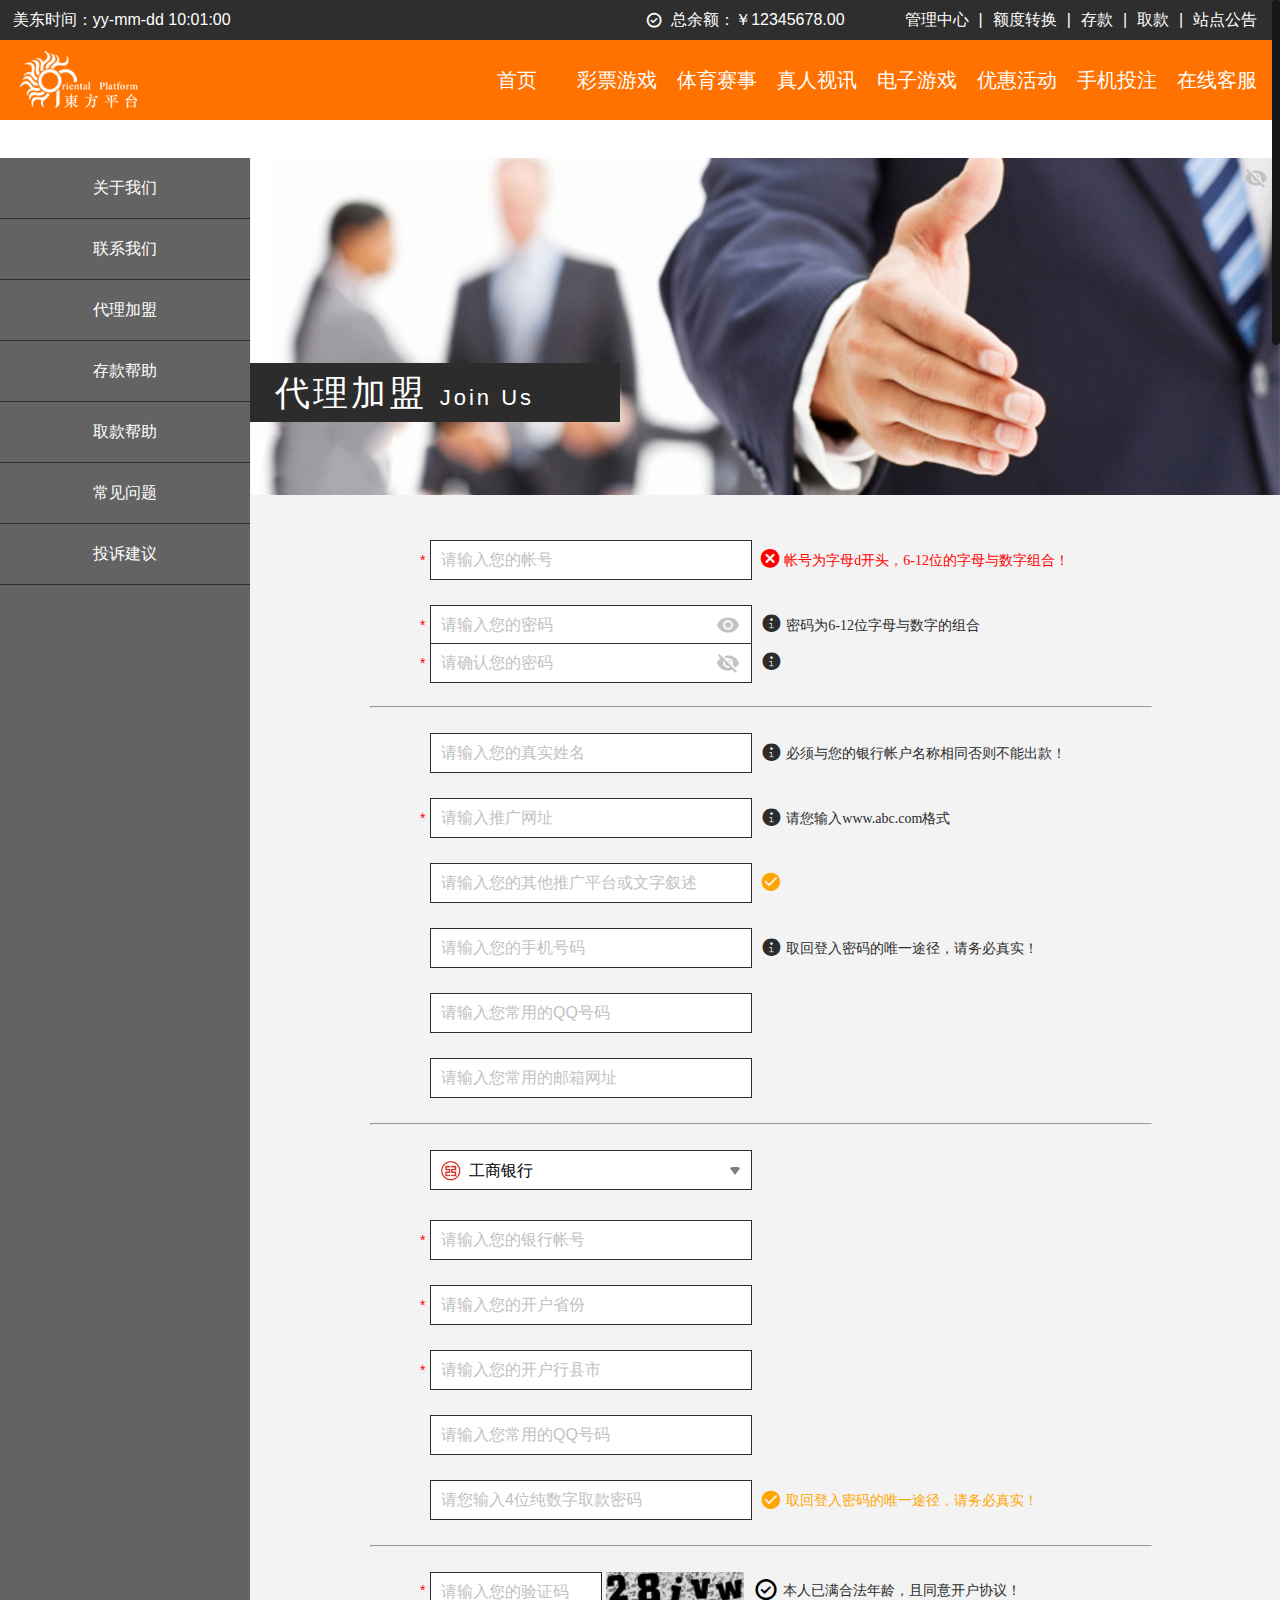
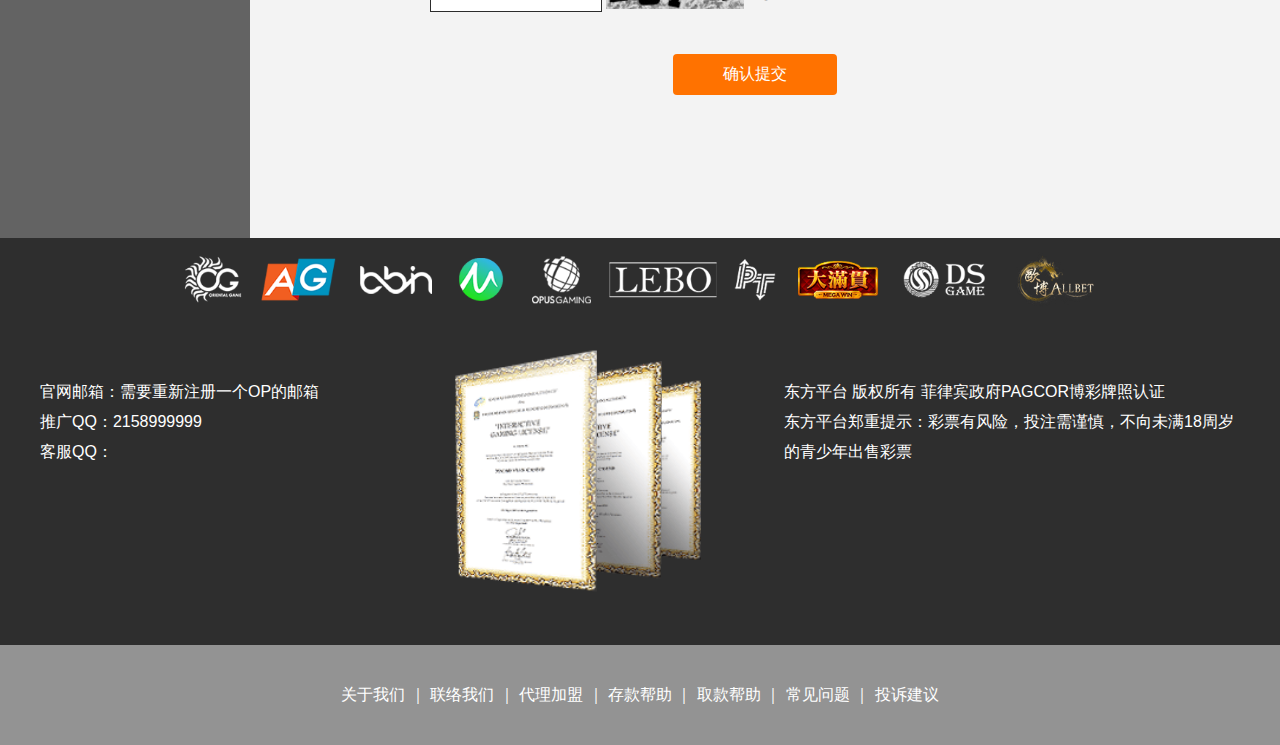
==== commit 62329067: "Add files via upload" ====
--- a/join.html
+++ b/join.html
@@ -50,8 +50,10 @@
                             </div>
                             <div class="formgroup">
                                 <span class="mark">*</span>
-                                <input type="text" placeholder="请输入您的密码">
-                                <span class="icon-visibility"></span>
+                                <div class="text-icon">
+                                    <input type="text" placeholder="请输入您的密码">
+                                    <span class="icon-visibility"></span>
+                                </div>
                                 <span class="mark text-black icon-information">密码为6-12位字母与数字的组合</span>
                             </div>
                             <div class="formgroup">
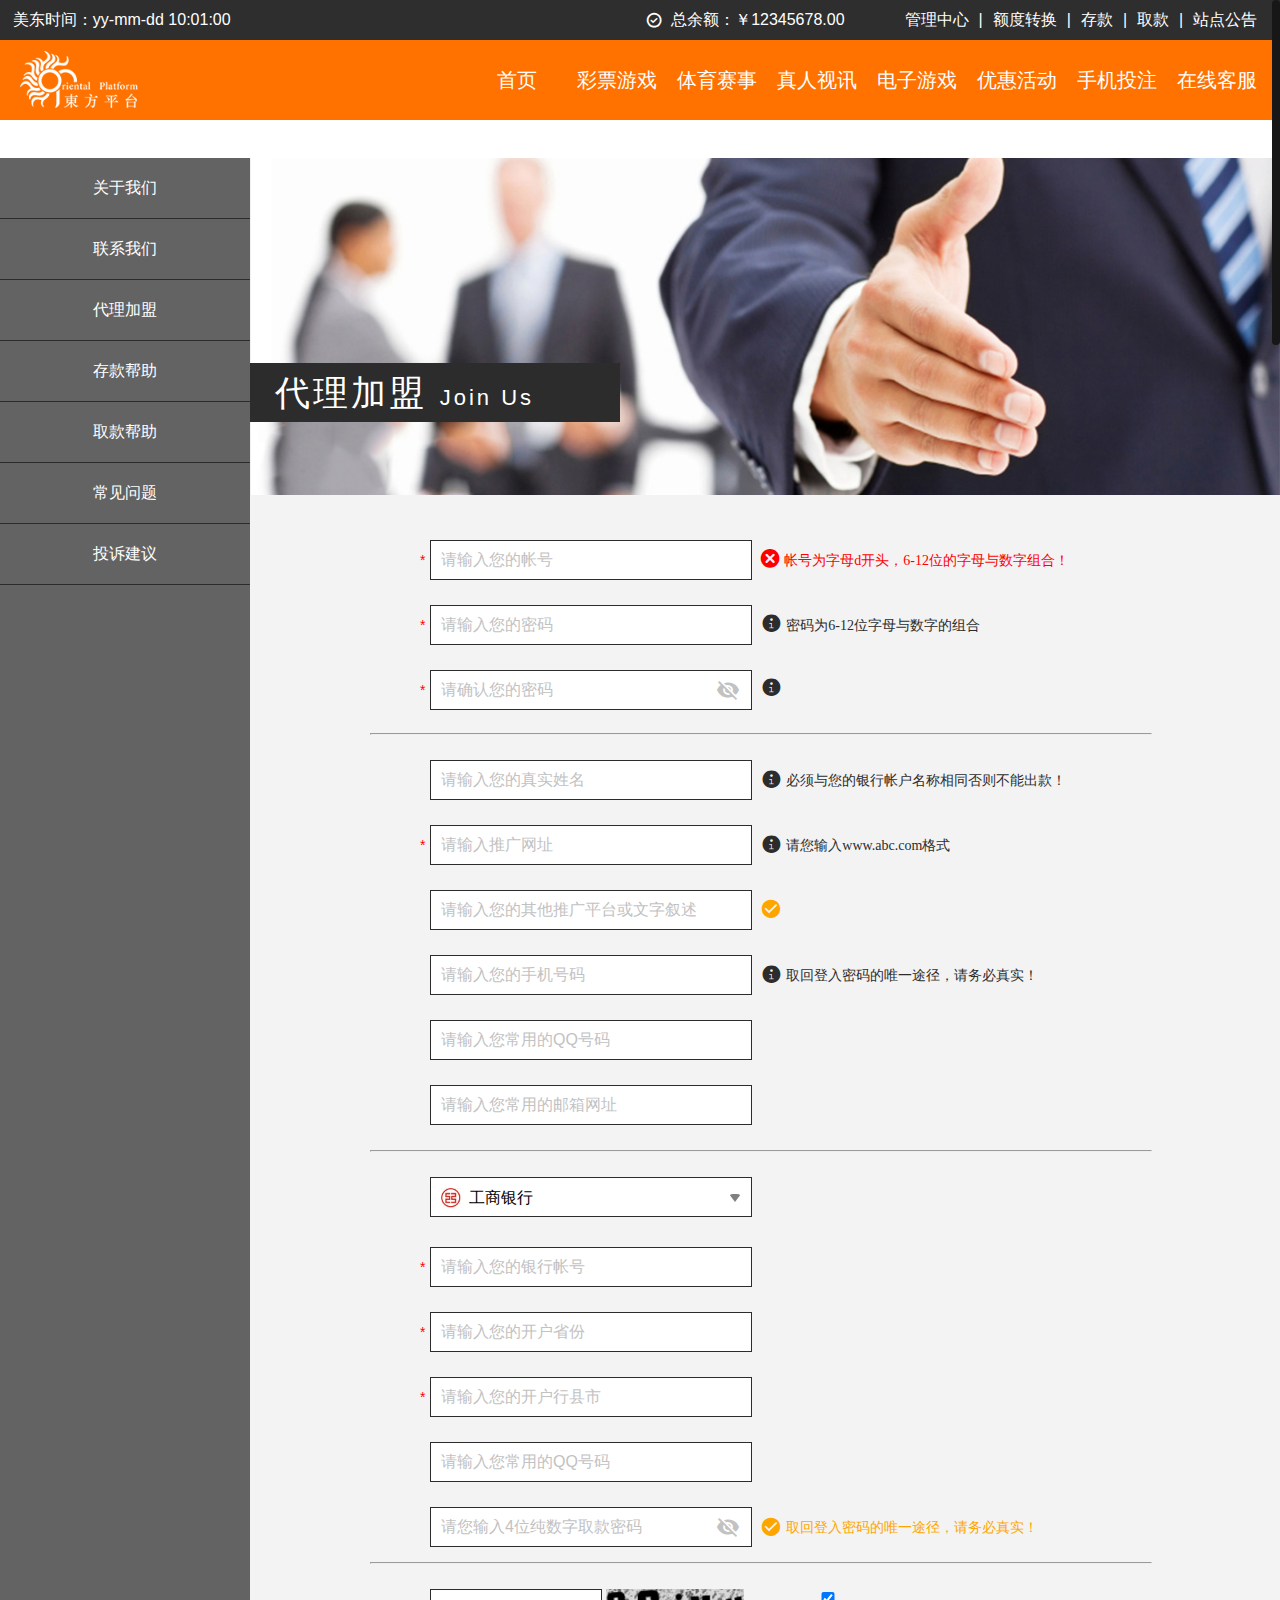
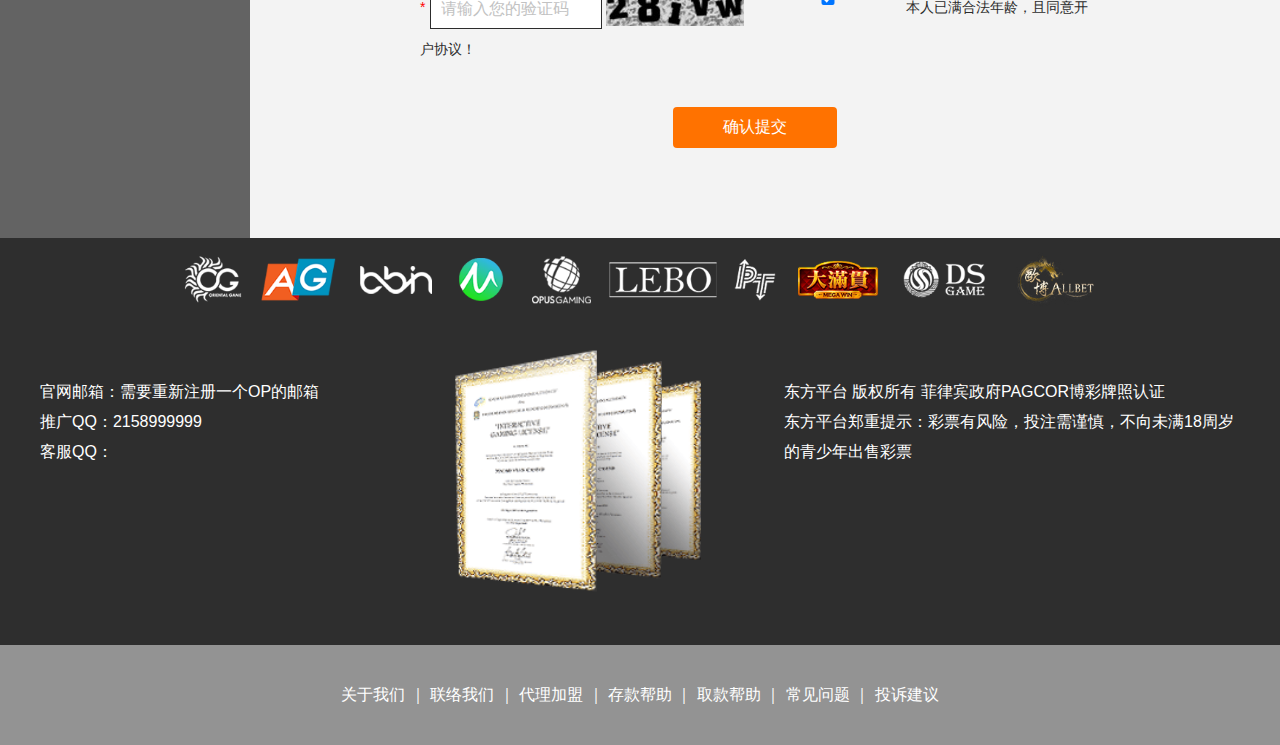
==== commit c2d50a76: "Add files via upload" ====
--- a/join.html
+++ b/join.html
@@ -48,12 +48,10 @@
                                 <input type="text" placeholder="请输入您的帐号">
                                 <span class="mark icon-delete">帐号为字母d开头，6-12位的字母与数字组合！</span>
                             </div>
+
                             <div class="formgroup">
                                 <span class="mark">*</span>
-                                <div class="text-icon">
-                                    <input type="text" placeholder="请输入您的密码">
-                                    <span class="icon-visibility"></span>
-                                </div>
+                                <input type="text" placeholder="请输入您的密码">
                                 <span class="mark text-black icon-information">密码为6-12位字母与数字的组合</span>
                             </div>
                             <div class="formgroup">
@@ -134,8 +132,10 @@
                                 <input type="text" placeholder="请输入您常用的QQ号码">
                             </div>
                             <div class="formgroup nomark">
-                                <input type="text" placeholder="请您输入4位纯数字取款密码">
-                                <span class="icon-visibility_off"></span>
+                                <div class="text-icon">
+                                    <input type="text" placeholder="请您输入4位纯数字取款密码">
+                                    <span class="icon-visibility_off"></span>
+                                </div>
                                 <span class="mark text-orange icon-check_circle">取回登入密码的唯一途径，请务必真实！</span>
                             </div>
                         </div>
@@ -145,7 +145,7 @@
                                 <span class="mark">*</span>
                                 <input type="text" placeholder="请输入您的验证码">
                                 <img src="images/verify.jpg" alt="">
-                                <span class="icon-checkmark"></span><span class="mark text-black">本人已满合法年龄，且同意开户协议！</span>
+                                <input type="checkbox" name="verify" value="verify" checked="checked" class="verify"><span class="mark text-black">本人已满合法年龄，且同意开户协议！</span>
                             </div>
                         </div>
                     </div>
